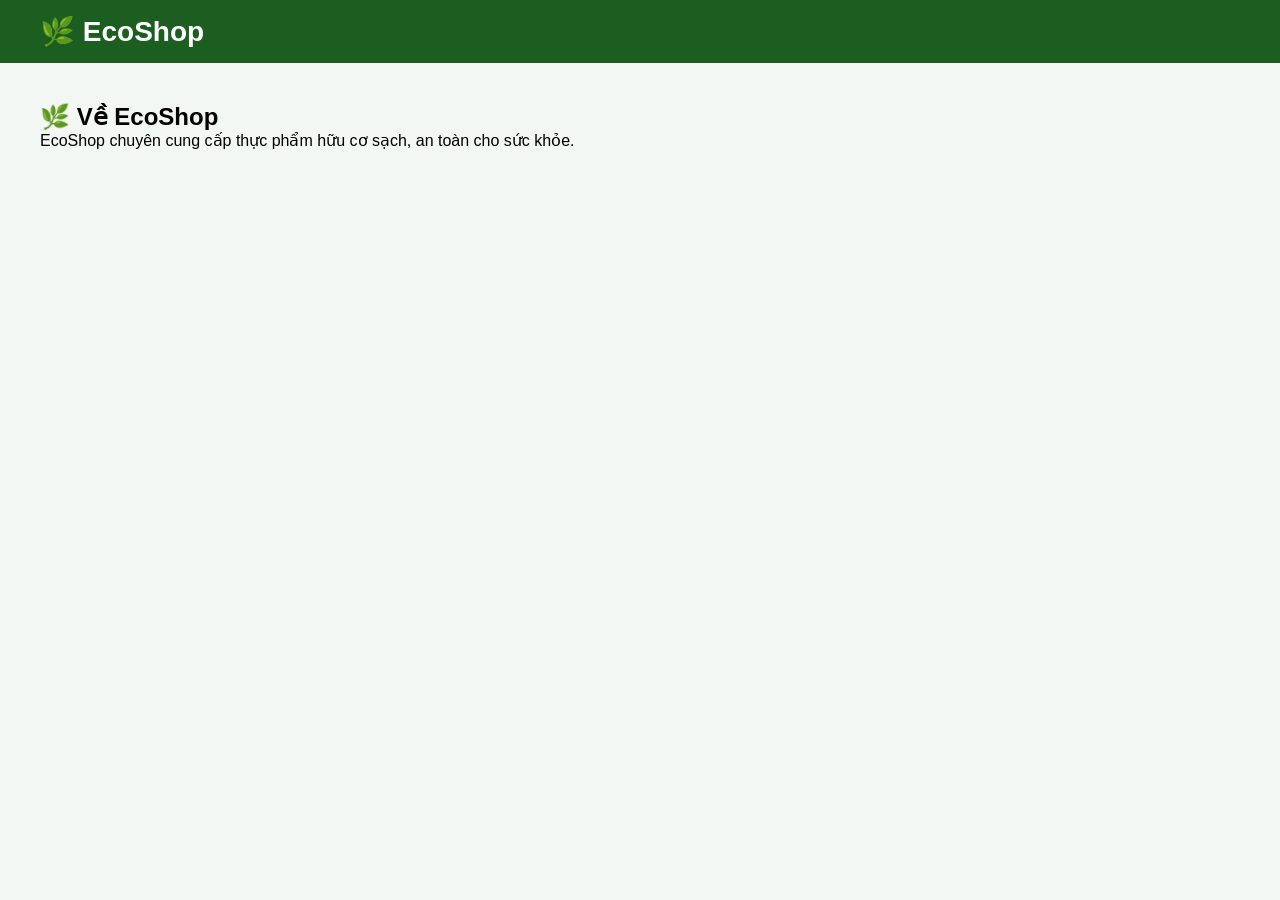
==== about.html @ 8024c896 "add hello" ====
<!doctype html>
<html lang="vi">
  <head>
    <meta charset="UTF-8" />

    <title>Giới thiệu</title>

    <link rel="stylesheet" href="css/style.css" />
  </head>

  <body>
    <header class="navbar">
      <div class="logo">🌿 EcoShop</div>
    </header>

    <section class="page">
      <h2>🌿 Về EcoShop</h2>

      <p>
        EcoShop chuyên cung cấp thực phẩm hữu cơ sạch, an toàn cho sức khỏe.
      </p>
    </section>
  </body>
</html>
---- css/style.css ----
* {
    margin: 0;
    padding: 0;
    box-sizing: border-box;
    font-family: Arial;
}

body {
    background: #f3f7f3;
}

/* NAVBAR */
.navbar {
    background: #1b5e20;
    color: white;
    display: flex;
    justify-content: space-between;
    align-items: center;
    padding: 15px 40px;
}

.logo {
    font-size: 28px;
    font-weight: bold;
}

nav a {
    color: white;
    text-decoration: none;
    margin-left: 20px;
}

nav a:hover {
    color: #c8e6c9;
}

/* CART */
.cart {
    font-size: 20px;
}

/* HERO */
.hero {
    height: 400px;

    background:
        linear-gradient(rgba(0, 0, 0, 0.4),
            rgba(0, 0, 0, 0.4)),

        url("https://images.unsplash.com/photo-1490818387583-1baba5e638af");

    background-size: cover;
    background-position: center;

    display: flex;
    justify-content: center;
    align-items: center;

    text-align: center;
    color: white;
}

.hero-content h1 {
    font-size: 55px;
}

.hero-content p {
    font-size: 20px;
    margin: 15px 0;
}

/* BUTTON */
.btn {
    background: #43a047;
    color: white;
    padding: 10px 15px;
    border: none;
    border-radius: 8px;
    cursor: pointer;
}

/* SEARCH */
.search-section {
    padding: 20px;
    text-align: center;
}

.search-section input {
    width: 300px;
    padding: 10px;
    border-radius: 8px;
    border: 1px solid #ddd;
}

/* SECTION */
.feature,
.page,
.admin-section {
    padding: 40px;
}

/* GRID */
.product-grid {
    display: grid;

    grid-template-columns:
        repeat(auto-fit, minmax(200px, 1fr));

    gap: 20px;
}

/* CARD */
.card {
    background: white;
    border-radius: 12px;
    overflow: hidden;
    box-shadow: 0 5px 15px rgba(0, 0, 0, 0.1);
    transition: 0.3s;
}

.card:hover {
    transform: translateY(-5px);
}

.card img {
    width: 100%;
    height: 140px;
    object-fit: cover;
}

.card-content {
    padding: 15px;
}

.card-content h3 {
    margin-bottom: 10px;
}

.price {
    color: #2e7d32;
    font-weight: bold;
}

.card-buttons {
    display: flex;
    gap: 8px;
    margin-top: 10px;
}

.card-buttons button {
    flex: 1;
}

/* ADMIN */
.form-box {
    display: flex;
    gap: 10px;
    flex-wrap: wrap;
    margin-bottom: 20px;
}

input {
    padding: 10px;
    border: 1px solid #ddd;
    border-radius: 8px;
}

button {
    background: #2e7d32;
    color: white;
    border: none;
    padding: 10px 15px;
    border-radius: 8px;
    cursor: pointer;
}

button:hover {
    background: #1b5e20;
}

table {
    width: 100%;
    background: white;
    border-collapse: collapse;
}

th {
    background: #2e7d32;
    color: white;
}

th,
td {
    border: 1px solid #ddd;
    padding: 10px;
    text-align: center;
}

td img {
    width: 60px;
    height: 60px;
    object-fit: cover;
    border-radius: 8px;
}

/* FOOTER */
footer {
    background: #1b5e20;
    color: white;
    text-align: center;
    padding: 15px;
    margin-top: 30px;
}
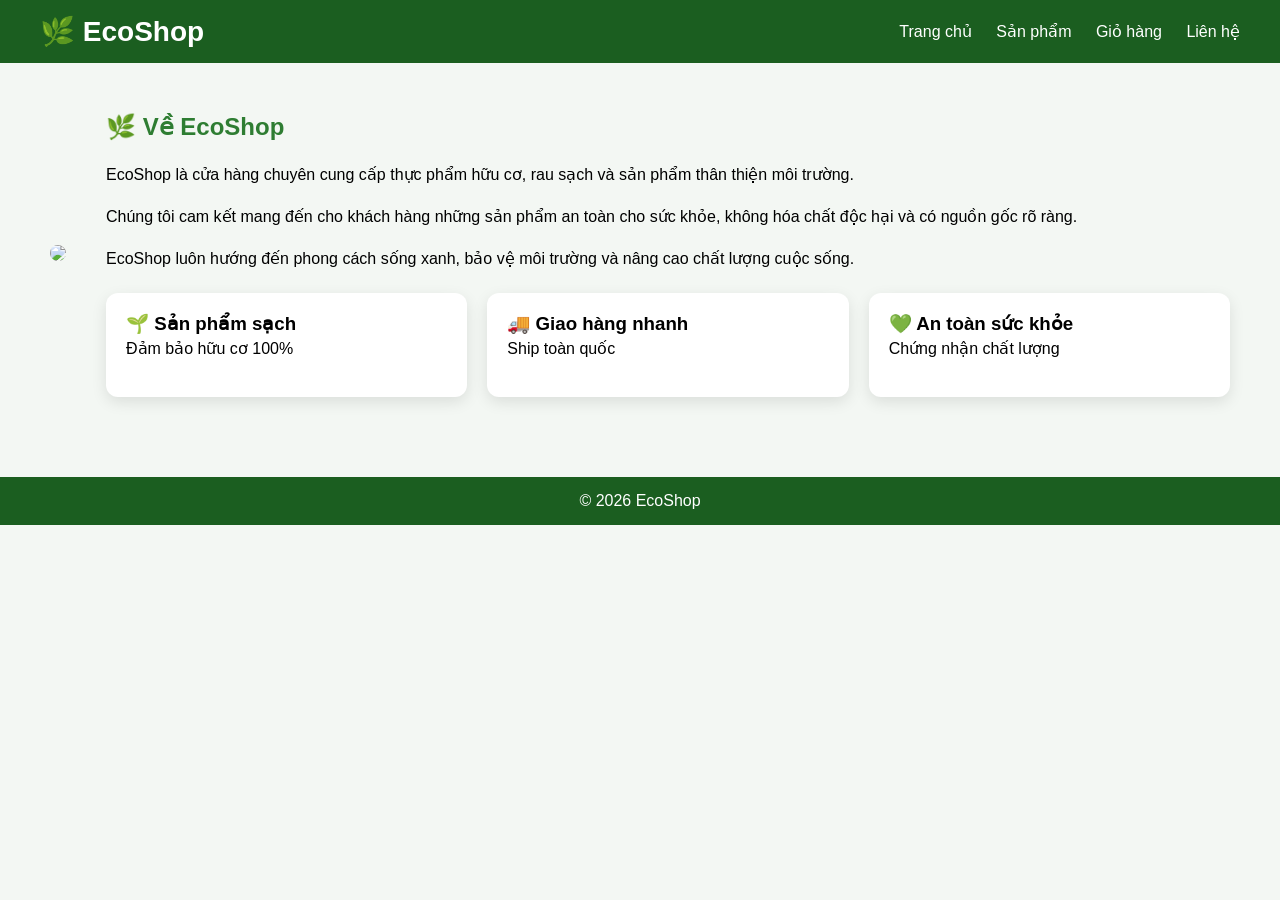
==== commit 998f8da1: "add hi" ====
--- a/about.html
+++ b/about.html
@@ -3,7 +3,9 @@
   <head>
     <meta charset="UTF-8" />
 
-    <title>Giới thiệu</title>
+    <meta name="viewport" content="width=device-width, initial-scale=1.0" />
+
+    <title>Giới thiệu - EcoShop</title>
 
     <link rel="stylesheet" href="css/style.css" />
   </head>
@@ -11,14 +13,67 @@
   <body>
     <header class="navbar">
       <div class="logo">🌿 EcoShop</div>
+
+      <nav>
+        <a href="index.html"> Trang chủ </a>
+
+        <a href="products.html"> Sản phẩm </a>
+
+        <a href="cart.html"> Giỏ hàng </a>
+
+        <a href="contact.html"> Liên hệ </a>
+      </nav>
     </header>
 
-    <section class="page">
-      <h2>🌿 Về EcoShop</h2>
+    <section class="about-page">
+      <div class="about-container">
+        <div class="about-image">
+          <img
+            src="https://images.unsplash.com/photo-1542838132-92c53300491e"
+          />
+        </div>
 
-      <p>
-        EcoShop chuyên cung cấp thực phẩm hữu cơ sạch, an toàn cho sức khỏe.
-      </p>
+        <div class="about-content">
+          <h1>🌿 Về EcoShop</h1>
+
+          <p>
+            EcoShop là cửa hàng chuyên cung cấp thực phẩm hữu cơ, rau sạch và
+            sản phẩm thân thiện môi trường.
+          </p>
+
+          <p>
+            Chúng tôi cam kết mang đến cho khách hàng những sản phẩm an toàn cho
+            sức khỏe, không hóa chất độc hại và có nguồn gốc rõ ràng.
+          </p>
+
+          <p>
+            EcoShop luôn hướng đến phong cách sống xanh, bảo vệ môi trường và
+            nâng cao chất lượng cuộc sống.
+          </p>
+
+          <div class="about-boxes">
+            <div class="box">
+              <h3>🌱 Sản phẩm sạch</h3>
+
+              <p>Đảm bảo hữu cơ 100%</p>
+            </div>
+
+            <div class="box">
+              <h3>🚚 Giao hàng nhanh</h3>
+
+              <p>Ship toàn quốc</p>
+            </div>
+
+            <div class="box">
+              <h3>💚 An toàn sức khỏe</h3>
+
+              <p>Chứng nhận chất lượng</p>
+            </div>
+          </div>
+        </div>
+      </div>
     </section>
+
+    <footer>© 2026 EcoShop</footer>
   </body>
 </html>
--- a/css/style.css
+++ b/css/style.css
@@ -11,12 +11,19 @@
 
 /* NAVBAR */
 .navbar {
+
     background: #1b5e20;
-    color: white;
-    display: flex;
-    justify-content: space-between;
+
+    display: flex;
+
+    justify-content:
+        space-between;
+
     align-items: center;
+
     padding: 15px 40px;
+
+    color: white;
 }
 
 .logo {
@@ -25,8 +32,11 @@
 }
 
 nav a {
-    color: white;
+
+    color: white;
+
     text-decoration: none;
+
     margin-left: 20px;
 }
 
@@ -34,29 +44,29 @@
     color: #c8e6c9;
 }
 
-/* CART */
-.cart {
-    font-size: 20px;
-}
-
 /* HERO */
 .hero {
+
     height: 400px;
 
     background:
         linear-gradient(rgba(0, 0, 0, 0.4),
             rgba(0, 0, 0, 0.4)),
 
-        url("https://images.unsplash.com/photo-1490818387583-1baba5e638af");
+        url("https://images.unsplash.com/photo-1490818387583-1baba5e638af"
+        );
 
     background-size: cover;
     background-position: center;
 
     display: flex;
+
     justify-content: center;
+
     align-items: center;
 
     text-align: center;
+
     color: white;
 }
 
@@ -70,13 +80,24 @@
 }
 
 /* BUTTON */
-.btn {
+.btn,
+button {
+
     background: #43a047;
-    color: white;
+
+    color: white;
+
     padding: 10px 15px;
+
     border: none;
-    border-radius: 8px;
+
+    border-radius: 8px;
+
     cursor: pointer;
+}
+
+button:hover {
+    background: #1b5e20;
 }
 
 /* SEARCH */
@@ -86,9 +107,13 @@
 }
 
 .search-section input {
+
     width: 300px;
+
     padding: 10px;
-    border-radius: 8px;
+
+    border-radius: 8px;
+
     border: 1px solid #ddd;
 }
 
@@ -101,20 +126,27 @@
 
 /* GRID */
 .product-grid {
+
     display: grid;
 
     grid-template-columns:
-        repeat(auto-fit, minmax(200px, 1fr));
+        repeat(auto-fit, minmax(220px, 1fr));
 
     gap: 20px;
 }
 
 /* CARD */
 .card {
-    background: white;
+
+    background: white;
+
     border-radius: 12px;
+
     overflow: hidden;
-    box-shadow: 0 5px 15px rgba(0, 0, 0, 0.1);
+
+    box-shadow:
+        0 5px 15px rgba(0, 0, 0, 0.1);
+
     transition: 0.3s;
 }
 
@@ -123,8 +155,11 @@
 }
 
 .card img {
+
     width: 100%;
-    height: 140px;
+
+    height: 160px;
+
     object-fit: cover;
 }
 
@@ -132,82 +167,219 @@
     padding: 15px;
 }
 
-.card-content h3 {
-    margin-bottom: 10px;
-}
-
 .price {
+
     color: #2e7d32;
+
     font-weight: bold;
-}
-
+
+    margin: 10px 0;
+}
+
+/* BUTTONS */
 .card-buttons {
-    display: flex;
-    gap: 8px;
-    margin-top: 10px;
-}
-
-.card-buttons button {
-    flex: 1;
+
+    display: flex;
+
+    gap: 10px;
+}
+
+/* DETAIL */
+.detail-card {
+
+    display: flex;
+
+    gap: 30px;
+
+    background: white;
+
+    padding: 30px;
+
+    border-radius: 12px;
+
+    box-shadow:
+        0 5px 15px rgba(0, 0, 0, 0.1);
+}
+
+.detail-card img {
+
+    width: 350px;
+
+    height: 350px;
+
+    object-fit: cover;
+
+    border-radius: 12px;
 }
 
 /* ADMIN */
 .form-box {
-    display: flex;
+
+    display: flex;
+
     gap: 10px;
+
     flex-wrap: wrap;
+
     margin-bottom: 20px;
 }
 
 input {
+
     padding: 10px;
+
     border: 1px solid #ddd;
-    border-radius: 8px;
-}
-
-button {
+
+    border-radius: 8px;
+}
+
+table {
+
+    width: 100%;
+
+    background: white;
+
+    border-collapse: collapse;
+}
+
+th {
+
     background: #2e7d32;
-    color: white;
-    border: none;
-    padding: 10px 15px;
-    border-radius: 8px;
-    cursor: pointer;
-}
-
-button:hover {
-    background: #1b5e20;
-}
-
-table {
-    width: 100%;
-    background: white;
-    border-collapse: collapse;
-}
-
-th {
-    background: #2e7d32;
+
     color: white;
 }
 
 th,
 td {
+
     border: 1px solid #ddd;
+
     padding: 10px;
+
     text-align: center;
 }
 
 td img {
+
     width: 60px;
+
     height: 60px;
+
     object-fit: cover;
+
     border-radius: 8px;
 }
 
 /* FOOTER */
 footer {
+
     background: #1b5e20;
-    color: white;
-    text-align: center;
+
+    color: white;
+
+    text-align: center;
+
     padding: 15px;
+
     margin-top: 30px;
+}
+/* ABOUT */
+.about-page {
+    padding: 50px;
+}
+
+.about-container {
+    display: flex;
+    gap: 40px;
+    align-items: center;
+    flex-wrap: wrap;
+}
+
+.about-image img {
+    width: 450px;
+    border-radius: 15px;
+}
+
+.about-content {
+    flex: 1;
+}
+
+.about-content h1 {
+    margin-bottom: 20px;
+    color: #2e7d32;
+}
+
+.about-content p {
+    margin-bottom: 15px;
+    line-height: 1.7;
+}
+
+.about-boxes {
+    display: flex;
+    gap: 20px;
+    margin-top: 20px;
+    flex-wrap: wrap;
+}
+
+.box {
+    background: white;
+    padding: 20px;
+    border-radius: 12px;
+    box-shadow: 0 5px 15px rgba(0, 0, 0, 0.1);
+    flex: 1;
+    min-width: 180px;
+}
+
+/* CONTACT */
+.contact-page {
+    padding: 50px;
+}
+
+.contact-page h1 {
+    text-align: center;
+    margin-bottom: 40px;
+    color: #2e7d32;
+}
+
+.contact-container {
+    display: flex;
+    gap: 40px;
+    flex-wrap: wrap;
+}
+
+.contact-info,
+.contact-form {
+
+    flex: 1;
+
+    background: white;
+
+    padding: 30px;
+
+    border-radius: 15px;
+
+    box-shadow:
+        0 5px 15px rgba(0, 0, 0, 0.1);
+}
+
+.contact-info p {
+    margin: 15px 0;
+}
+
+.contact-form input,
+.contact-form textarea {
+
+    width: 100%;
+
+    margin-bottom: 15px;
+
+    padding: 12px;
+
+    border: 1px solid #ddd;
+
+    border-radius: 8px;
+}
+
+.contact-form button {
+    width: 100%;
 }
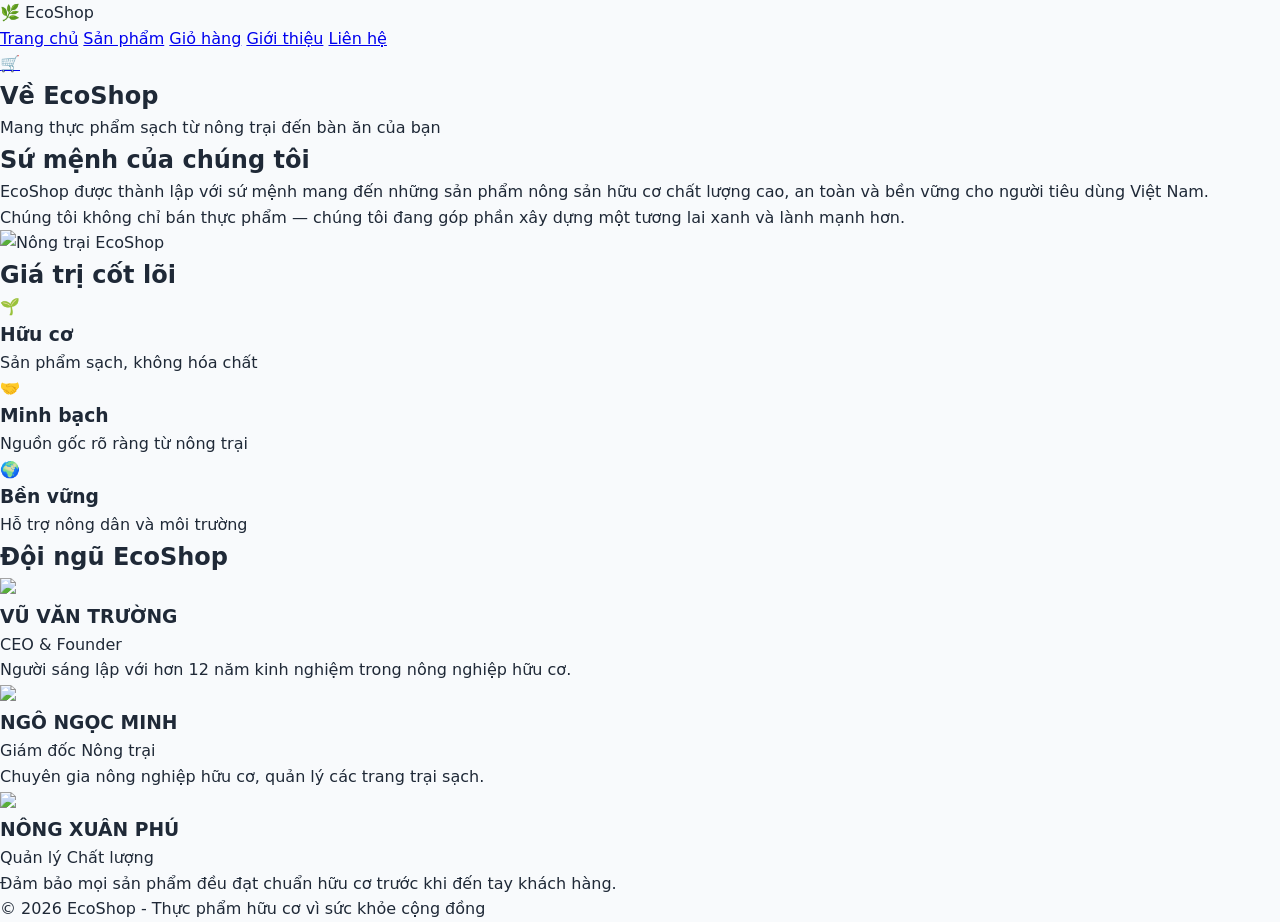
==== commit 0911c6d7: "add ap" ====
--- a/about.html
+++ b/about.html
@@ -2,78 +2,179 @@
 <html lang="vi">
   <head>
     <meta charset="UTF-8" />
+    <meta name="viewport" content="width=device-width, initial-scale=1.0" />
+    <title>🌿 EcoShop - Giới thiệu</title>
 
-    <meta name="viewport" content="width=device-width, initial-scale=1.0" />
-
-    <title>Giới thiệu - EcoShop</title>
-
+    <script src="https://cdn.tailwindcss.com"></script>
     <link rel="stylesheet" href="css/style.css" />
   </head>
 
-  <body>
-    <header class="navbar">
-      <div class="logo">🌿 EcoShop</div>
-
-      <nav>
-        <a href="index.html"> Trang chủ </a>
-
-        <a href="products.html"> Sản phẩm </a>
-
-        <a href="cart.html"> Giỏ hàng </a>
-
-        <a href="contact.html"> Liên hệ </a>
-      </nav>
+  <body class="bg-gray-50 font-sans">
+    <!-- NAVBAR -->
+    <header class="bg-white shadow-md sticky top-0 z-50">
+      <div
+        class="max-w-7xl mx-auto px-6 py-4 flex items-center justify-between"
+      >
+        <div
+          class="flex items-center gap-3 text-2xl font-bold text-emerald-600"
+        >
+          🌿 EcoShop
+        </div>
+        <nav
+          class="hidden md:flex items-center gap-8 text-gray-700 font-medium"
+        >
+          <a href="index.html" class="hover:text-emerald-600 transition"
+            >Trang chủ</a
+          >
+          <a href="products.html" class="hover:text-emerald-600 transition"
+            >Sản phẩm</a
+          >
+          <a href="cart.html" class="hover:text-emerald-600 transition"
+            >Giỏ hàng</a
+          >
+          <a href="about.html" class="text-emerald-600 font-semibold"
+            >Giới thiệu</a
+          >
+          <a href="contact.html" class="hover:text-emerald-600 transition"
+            >Liên hệ</a
+          >
+        </nav>
+        <a href="cart.html" class="text-3xl hover:text-emerald-600 transition"
+          >🛒</a
+        >
+      </div>
     </header>
 
-    <section class="about-page">
-      <div class="about-container">
-        <div class="about-image">
+    <!-- HERO -->
+    <section class="bg-emerald-700 text-white py-24">
+      <div class="max-w-4xl mx-auto text-center px-6">
+        <h1 class="text-5xl font-bold mb-6">Về EcoShop</h1>
+        <p class="text-xl max-w-2xl mx-auto">
+          Mang thực phẩm sạch từ nông trại đến bàn ăn của bạn
+        </p>
+      </div>
+    </section>
+
+    <div class="max-w-7xl mx-auto px-6 py-16">
+      <!-- Sứ mệnh -->
+      <div class="grid grid-cols-1 lg:grid-cols-2 gap-16 items-center mb-24">
+        <div>
+          <h2 class="text-4xl font-bold text-gray-800 mb-6">
+            Sứ mệnh của chúng tôi
+          </h2>
+          <div class="space-y-6 text-gray-600 text-lg">
+            <p>
+              EcoShop được thành lập với sứ mệnh mang đến những sản phẩm nông
+              sản hữu cơ chất lượng cao, an toàn và bền vững cho người tiêu dùng
+              Việt Nam.
+            </p>
+            <p>
+              Chúng tôi không chỉ bán thực phẩm — chúng tôi đang góp phần xây
+              dựng một tương lai xanh và lành mạnh hơn.
+            </p>
+          </div>
+        </div>
+        <div class="rounded-3xl overflow-hidden shadow-2xl">
           <img
-            src="https://images.unsplash.com/photo-1542838132-92c53300491e"
+            src="https://encrypted-tbn0.gstatic.com/images?q=tbn:ANd9GcTgaGrv9wfIjuB0VW8PzypfoBG0e3zt5GSyDw&s"
+            alt="Nông trại EcoShop"
+            class="w-full"
           />
         </div>
+      </div>
 
-        <div class="about-content">
-          <h1>🌿 Về EcoShop</h1>
+      <!-- Giá trị cốt lõi -->
+      <div class="mb-24">
+        <h2 class="text-3xl font-bold text-center mb-12">Giá trị cốt lõi</h2>
+        <div class="grid grid-cols-1 md:grid-cols-3 gap-8">
+          <div
+            class="text-center p-8 bg-white rounded-3xl shadow hover:shadow-xl transition"
+          >
+            <div class="text-6xl mb-4">🌱</div>
+            <h3 class="font-semibold text-2xl mb-3">Hữu cơ</h3>
+            <p class="text-gray-600">Sản phẩm sạch, không hóa chất</p>
+          </div>
+          <div
+            class="text-center p-8 bg-white rounded-3xl shadow hover:shadow-xl transition"
+          >
+            <div class="text-6xl mb-4">🤝</div>
+            <h3 class="font-semibold text-2xl mb-3">Minh bạch</h3>
+            <p class="text-gray-600">Nguồn gốc rõ ràng từ nông trại</p>
+          </div>
+          <div
+            class="text-center p-8 bg-white rounded-3xl shadow hover:shadow-xl transition"
+          >
+            <div class="text-6xl mb-4">🌍</div>
+            <h3 class="font-semibold text-2xl mb-3">Bền vững</h3>
+            <p class="text-gray-600">Hỗ trợ nông dân và môi trường</p>
+          </div>
+        </div>
+      </div>
 
-          <p>
-            EcoShop là cửa hàng chuyên cung cấp thực phẩm hữu cơ, rau sạch và
-            sản phẩm thân thiện môi trường.
-          </p>
+      <!-- ĐỘI NGŨ (3 người) -->
+      <div>
+        <h2 class="text-3xl font-bold text-center mb-12">Đội ngũ EcoShop</h2>
+        <div class="grid grid-cols-1 md:grid-cols-3 gap-8">
+          <div
+            class="team-card bg-white rounded-3xl overflow-hidden shadow hover:shadow-2xl transition group"
+          >
+            <img
+              src="https://encrypted-tbn0.gstatic.com/images?q=tbn:ANd9GcRcul5hyxR1lK_r1M7JB29GT3Dqp-Lmsmbx9Q&s"
+              class="w-full h-64 object-cover"
+            />
+            <div class="p-6 text-center">
+              <h3 class="font-semibold text-xl">VŨ VĂN TRƯỜNG</h3>
+              <p class="text-emerald-600">CEO & Founder</p>
+              <p class="text-sm text-gray-500 mt-3">
+                Người sáng lập với hơn 12 năm kinh nghiệm trong nông nghiệp hữu
+                cơ.
+              </p>
+            </div>
+          </div>
 
-          <p>
-            Chúng tôi cam kết mang đến cho khách hàng những sản phẩm an toàn cho
-            sức khỏe, không hóa chất độc hại và có nguồn gốc rõ ràng.
-          </p>
+          <div
+            class="team-card bg-white rounded-3xl overflow-hidden shadow hover:shadow-2xl transition group"
+          >
+            <img
+              src="https://encrypted-tbn0.gstatic.com/images?q=tbn:ANd9GcTYaPum3LTB36fjwej2BVO90H6pyUZn4Sxz5g&s"
+              class="w-full h-64 object-cover"
+            />
+            <div class="p-6 text-center">
+              <h3 class="font-semibold text-xl">NGÔ NGỌC MINH</h3>
+              <p class="text-emerald-600">Giám đốc Nông trại</p>
+              <p class="text-sm text-gray-500 mt-3">
+                Chuyên gia nông nghiệp hữu cơ, quản lý các trang trại sạch.
+              </p>
+            </div>
+          </div>
 
-          <p>
-            EcoShop luôn hướng đến phong cách sống xanh, bảo vệ môi trường và
-            nâng cao chất lượng cuộc sống.
-          </p>
-
-          <div class="about-boxes">
-            <div class="box">
-              <h3>🌱 Sản phẩm sạch</h3>
-
-              <p>Đảm bảo hữu cơ 100%</p>
-            </div>
-
-            <div class="box">
-              <h3>🚚 Giao hàng nhanh</h3>
-
-              <p>Ship toàn quốc</p>
-            </div>
-
-            <div class="box">
-              <h3>💚 An toàn sức khỏe</h3>
-
-              <p>Chứng nhận chất lượng</p>
+          <div
+            class="team-card bg-white rounded-3xl overflow-hidden shadow hover:shadow-2xl transition group"
+          >
+            <img
+              src="https://encrypted-tbn2.gstatic.com/images?q=tbn:ANd9GcQQMGfs_f_5_-4wJKNlEIefJgxGJM1bjbplb8vLuXf4vqcJQT_5"
+              class="w-full h-64 object-cover"
+            />
+            <div class="p-6 text-center">
+              <h3 class="font-semibold text-xl">NÔNG XUÂN PHÚ</h3>
+              <p class="text-emerald-600">Quản lý Chất lượng</p>
+              <p class="text-sm text-gray-500 mt-3">
+                Đảm bảo mọi sản phẩm đều đạt chuẩn hữu cơ trước khi đến tay
+                khách hàng.
+              </p>
             </div>
           </div>
         </div>
       </div>
-    </section>
+    </div>
 
-    <footer>© 2026 EcoShop</footer>
+    <!-- FOOTER -->
+    <footer class="bg-gray-900 text-gray-400 py-12">
+      <div class="max-w-7xl mx-auto px-6 text-center">
+        <p>© 2026 EcoShop - Thực phẩm hữu cơ vì sức khỏe cộng đồng</p>
+      </div>
+    </footer>
+
+    <script src="js/main.js"></script>
   </body>
 </html>
--- a/css/style.css
+++ b/css/style.css
@@ -2,27 +2,130 @@
     margin: 0;
     padding: 0;
     box-sizing: border-box;
-    font-family: Arial;
 }
 
 body {
-    background: #f3f7f3;
+    font-family: 'Segoe UI', system-ui, -apple-system, sans-serif;
+    background: #f8fafc;
+    color: #1f2937;
+    line-height: 1.6;
 }
 
-/* NAVBAR */
+/* ==================== COMMON STYLES ==================== */
+
+.card {
+    background: white;
+    border-radius: 20px;
+    overflow: hidden;
+    box-shadow: 0 10px 30px rgba(0, 0, 0, 0.08);
+    transition: all 0.4s ease;
+}
+
+.card:hover {
+    transform: translateY(-12px);
+    box-shadow: 0 25px 50px rgba(0, 0, 0, 0.15);
+}
+
+.card img {
+    width: 100%;
+    height: 220px;
+    object-fit: cover;
+    transition: transform 0.5s ease;
+}
+
+.card:hover img {
+    transform: scale(1.08);
+}
+
+/* Category Card */
+.category-card {
+    background: white;
+    border-radius: 20px;
+    padding: 32px 20px;
+    text-align: center;
+    box-shadow: 0 8px 25px rgba(0, 0, 0, 0.08);
+    transition: all 0.4s ease;
+    font-size: 2.5rem;
+    cursor: pointer;
+}
+
+.category-card:hover {
+    transform: translateY(-12px) scale(1.05);
+    box-shadow: 0 20px 40px rgba(16, 185, 129, 0.2);
+}
+
+/* Pagination */
+#pagination button {
+    transition: all 0.3s ease;
+}
+
+#pagination button:hover:not(:disabled) {
+    background-color: #10b981 !important;
+    color: white !important;
+    border-color: #10b981;
+}
+
+/* Search */
+input:focus {
+    border-color: #10b981;
+    box-shadow: 0 0 0 4px rgba(16, 185, 129, 0.15);
+}
+
+/* Cart Items */
+#cart-items .flex {
+    transition: all 0.3s ease;
+}
+
+#cart-items .flex:hover {
+    background-color: #f8fafc;
+}
+
+/* Button */
+.btn,
+button {
+    background: #10b981;
+    color: white;
+    padding: 12px 28px;
+    border: none;
+    border-radius: 9999px;
+    font-weight: 600;
+    cursor: pointer;
+    transition: all 0.3s ease;
+}
+
+.btn:hover,
+button:hover {
+    background: #059669;
+    transform: translateY(-2px);
+}
+
+/* Utility */
+.line-clamp-2 {
+    display: -webkit-box;
+    -webkit-line-clamp: 2;
+    -webkit-box-orient: vertical;
+    overflow: hidden;
+}
+
+/* Responsive */
+@media (max-width: 768px) {
+    .card img {
+        height: 180px;
+    }
+
+    .hero-bg {
+        height: 70vh;
+    }
+}
+
+/* ==================== OLD CLASSES (Tương thích) ==================== */
+
 .navbar {
-
     background: #1b5e20;
-
     display: flex;
-
-    justify-content:
-        space-between;
-
+    justify-content: space-between;
     align-items: center;
-
     padding: 15px 40px;
-
     color: white;
 }
 
@@ -31,355 +134,27 @@
     font-weight: bold;
 }
 
-nav a {
-
-    color: white;
-
-    text-decoration: none;
-
-    margin-left: 20px;
-}
-
-nav a:hover {
-    color: #c8e6c9;
-}
-
-/* HERO */
-.hero {
-
-    height: 400px;
-
-    background:
-        linear-gradient(rgba(0, 0, 0, 0.4),
-            rgba(0, 0, 0, 0.4)),
-
-        url("https://images.unsplash.com/photo-1490818387583-1baba5e638af"
-        );
-
-    background-size: cover;
-    background-position: center;
-
-    display: flex;
-
-    justify-content: center;
-
-    align-items: center;
-
-    text-align: center;
-
-    color: white;
-}
-
-.hero-content h1 {
-    font-size: 55px;
-}
-
-.hero-content p {
-    font-size: 20px;
-    margin: 15px 0;
-}
-
-/* BUTTON */
-.btn,
-button {
-
-    background: #43a047;
-
-    color: white;
-
-    padding: 10px 15px;
-
-    border: none;
-
-    border-radius: 8px;
-
-    cursor: pointer;
-}
-
-button:hover {
-    background: #1b5e20;
-}
-
-/* SEARCH */
-.search-section {
-    padding: 20px;
-    text-align: center;
-}
-
-.search-section input {
-
-    width: 300px;
-
-    padding: 10px;
-
-    border-radius: 8px;
-
-    border: 1px solid #ddd;
-}
-
-/* SECTION */
-.feature,
-.page,
-.admin-section {
-    padding: 40px;
-}
-
-/* GRID */
 .product-grid {
-
     display: grid;
-
-    grid-template-columns:
-        repeat(auto-fit, minmax(220px, 1fr));
-
-    gap: 20px;
-}
-
-/* CARD */
-.card {
-
-    background: white;
-
-    border-radius: 12px;
-
-    overflow: hidden;
-
-    box-shadow:
-        0 5px 15px rgba(0, 0, 0, 0.1);
-
-    transition: 0.3s;
-}
-
-.card:hover {
-    transform: translateY(-5px);
-}
-
-.card img {
-
-    width: 100%;
-
-    height: 160px;
-
-    object-fit: cover;
-}
-
-.card-content {
-    padding: 15px;
+    grid-template-columns: repeat(auto-fit, minmax(260px, 1fr));
+    gap: 28px;
 }
 
 .price {
-
-    color: #2e7d32;
-
+    color: #10b981;
     font-weight: bold;
-
-    margin: 10px 0;
+    margin: 12px 0;
 }
 
-/* BUTTONS */
-.card-buttons {
-
-    display: flex;
-
-    gap: 10px;
+/* Login */
+.login-body {
+    background: linear-gradient(135deg, #10b981, #065f46);
+    min-height: 100vh;
 }
 
-/* DETAIL */
-.detail-card {
-
-    display: flex;
-
-    gap: 30px;
-
+.login-box {
     background: white;
-
-    padding: 30px;
-
-    border-radius: 12px;
-
-    box-shadow:
-        0 5px 15px rgba(0, 0, 0, 0.1);
-}
-
-.detail-card img {
-
-    width: 350px;
-
-    height: 350px;
-
-    object-fit: cover;
-
-    border-radius: 12px;
-}
-
-/* ADMIN */
-.form-box {
-
-    display: flex;
-
-    gap: 10px;
-
-    flex-wrap: wrap;
-
-    margin-bottom: 20px;
-}
-
-input {
-
-    padding: 10px;
-
-    border: 1px solid #ddd;
-
-    border-radius: 8px;
-}
-
-table {
-
-    width: 100%;
-
-    background: white;
-
-    border-collapse: collapse;
-}
-
-th {
-
-    background: #2e7d32;
-
-    color: white;
-}
-
-th,
-td {
-
-    border: 1px solid #ddd;
-
-    padding: 10px;
-
-    text-align: center;
-}
-
-td img {
-
-    width: 60px;
-
-    height: 60px;
-
-    object-fit: cover;
-
-    border-radius: 8px;
-}
-
-/* FOOTER */
-footer {
-
-    background: #1b5e20;
-
-    color: white;
-
-    text-align: center;
-
-    padding: 15px;
-
-    margin-top: 30px;
-}
-/* ABOUT */
-.about-page {
-    padding: 50px;
-}
-
-.about-container {
-    display: flex;
-    gap: 40px;
-    align-items: center;
-    flex-wrap: wrap;
-}
-
-.about-image img {
-    width: 450px;
+    padding: 40px;
     border-radius: 15px;
-}
-
-.about-content {
-    flex: 1;
-}
-
-.about-content h1 {
-    margin-bottom: 20px;
-    color: #2e7d32;
-}
-
-.about-content p {
-    margin-bottom: 15px;
-    line-height: 1.7;
-}
-
-.about-boxes {
-    display: flex;
-    gap: 20px;
-    margin-top: 20px;
-    flex-wrap: wrap;
-}
-
-.box {
-    background: white;
-    padding: 20px;
-    border-radius: 12px;
-    box-shadow: 0 5px 15px rgba(0, 0, 0, 0.1);
-    flex: 1;
-    min-width: 180px;
-}
-
-/* CONTACT */
-.contact-page {
-    padding: 50px;
-}
-
-.contact-page h1 {
-    text-align: center;
-    margin-bottom: 40px;
-    color: #2e7d32;
-}
-
-.contact-container {
-    display: flex;
-    gap: 40px;
-    flex-wrap: wrap;
-}
-
-.contact-info,
-.contact-form {
-
-    flex: 1;
-
-    background: white;
-
-    padding: 30px;
-
-    border-radius: 15px;
-
-    box-shadow:
-        0 5px 15px rgba(0, 0, 0, 0.1);
-}
-
-.contact-info p {
-    margin: 15px 0;
-}
-
-.contact-form input,
-.contact-form textarea {
-
-    width: 100%;
-
-    margin-bottom: 15px;
-
-    padding: 12px;
-
-    border: 1px solid #ddd;
-
-    border-radius: 8px;
-}
-
-.contact-form button {
-    width: 100%;
+    box-shadow: 0 10px 30px rgba(0, 0, 0, 0.2);
 }
